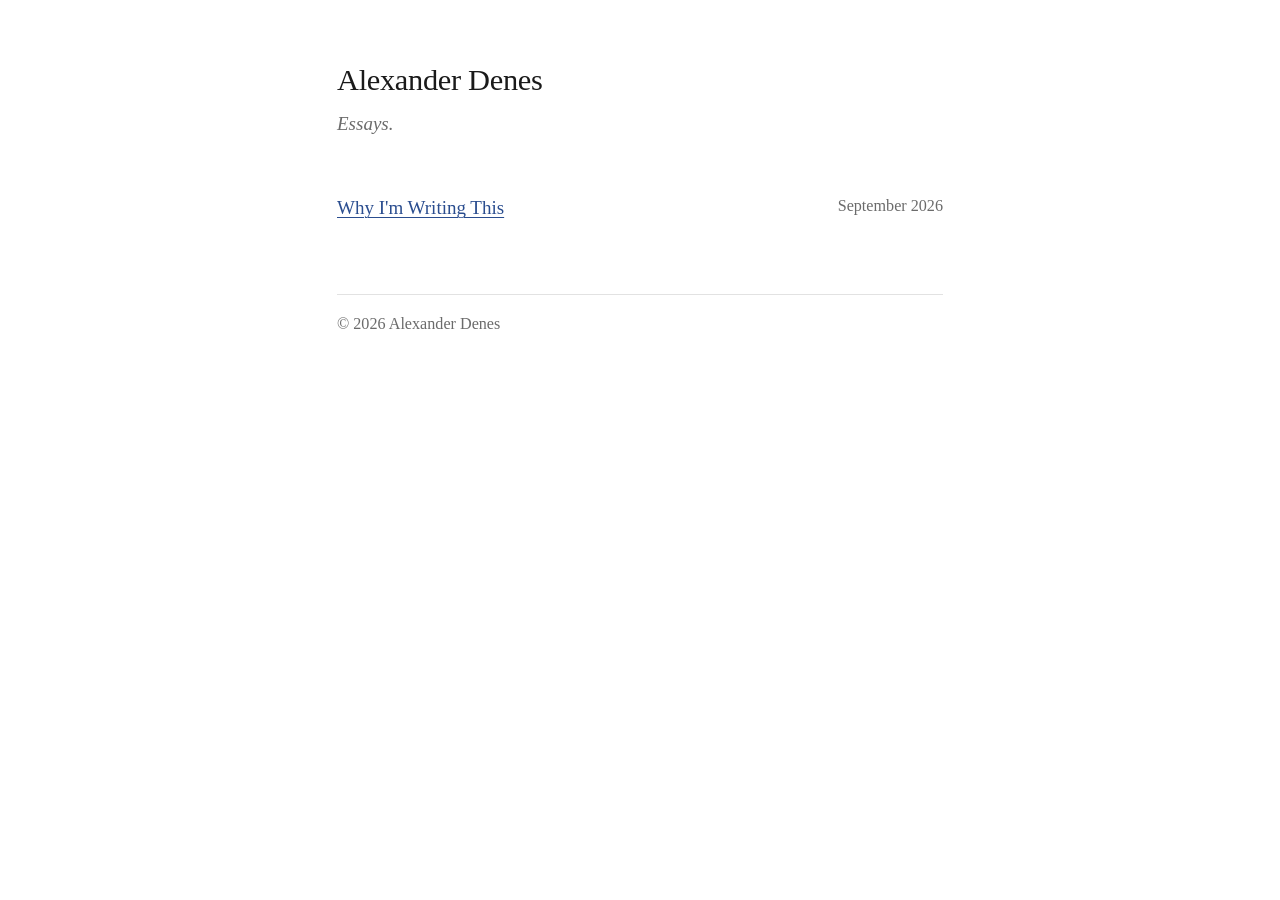
==== index.html @ e81d4457 "Add files via upload" ====
<!DOCTYPE html>
<html lang="en">
<head>
  <meta charset="utf-8">
  <meta name="viewport" content="width=device-width, initial-scale=1">
  <title>Alexander Denes</title>
  <meta name="description" content="Essays by Alexander Denes.">
  <link rel="stylesheet" href="/style.css">
</head>
<body>
<main>
  <h1 class="site-name"><a href="/">Alexander Denes</a></h1>
  <p class="tagline">Essays.</p>

  <!-- ESSAY LIST: newest first. Add new essays at the top. -->
  <ul class="essays">
    <li><a href="/essays/why-write.html">Why I'm Writing This</a> <time datetime="2026-09">September 2026</time></li>
  </ul>

  <footer>© 2026 Alexander Denes</footer>
</main>
</body>
</html>
---- style.css ----
:root {
  --ink: #1a1a1a;
  --muted: #6b6b6b;
  --paper: #ffffff;
  --link: #2a4d8f;
  --rule: #e2e2e2;
}
* { box-sizing: border-box; }
html { -webkit-text-size-adjust: 100%; }
body {
  margin: 0;
  background: var(--paper);
  color: var(--ink);
  font-family: "Iowan Old Style", "Palatino Linotype", Palatino, "Book Antiqua", Georgia, serif;
  font-size: 19px;
  line-height: 1.6;
}
main { max-width: 34em; margin: 0 auto; padding: 3.5rem 1.25rem 5rem; }
a { color: var(--link); text-decoration-thickness: 1px; text-underline-offset: 3px; }
a:hover { color: var(--ink); }
a:focus-visible { outline: 2px solid var(--link); outline-offset: 3px; }

.site-name { font-size: 1.9rem; font-weight: normal; letter-spacing: -0.01em; margin: 0 0 0.25rem; }
.site-name a { color: var(--ink); text-decoration: none; }
.tagline { color: var(--muted); margin: 0 0 3rem; font-style: italic; }

.essays { list-style: none; padding: 0; margin: 0; }
.essays li { display: flex; justify-content: space-between; gap: 1rem; padding: 0.4rem 0; }
.essays time { color: var(--muted); font-size: 0.85em; white-space: nowrap; }

.back { font-size: 0.9em; }
article h1 { font-size: 1.6rem; font-weight: normal; line-height: 1.25; margin: 2.5rem 0 0.3rem; }
article .date { color: var(--muted); font-size: 0.9em; margin: 0 0 2rem; }
article p { margin: 0 0 1.2em; }
article blockquote { margin: 1.5em 0; padding-left: 1em; border-left: 2px solid var(--rule); color: var(--muted); }

footer { margin-top: 4rem; padding-top: 1rem; border-top: 1px solid var(--rule); color: var(--muted); font-size: 0.85em; }
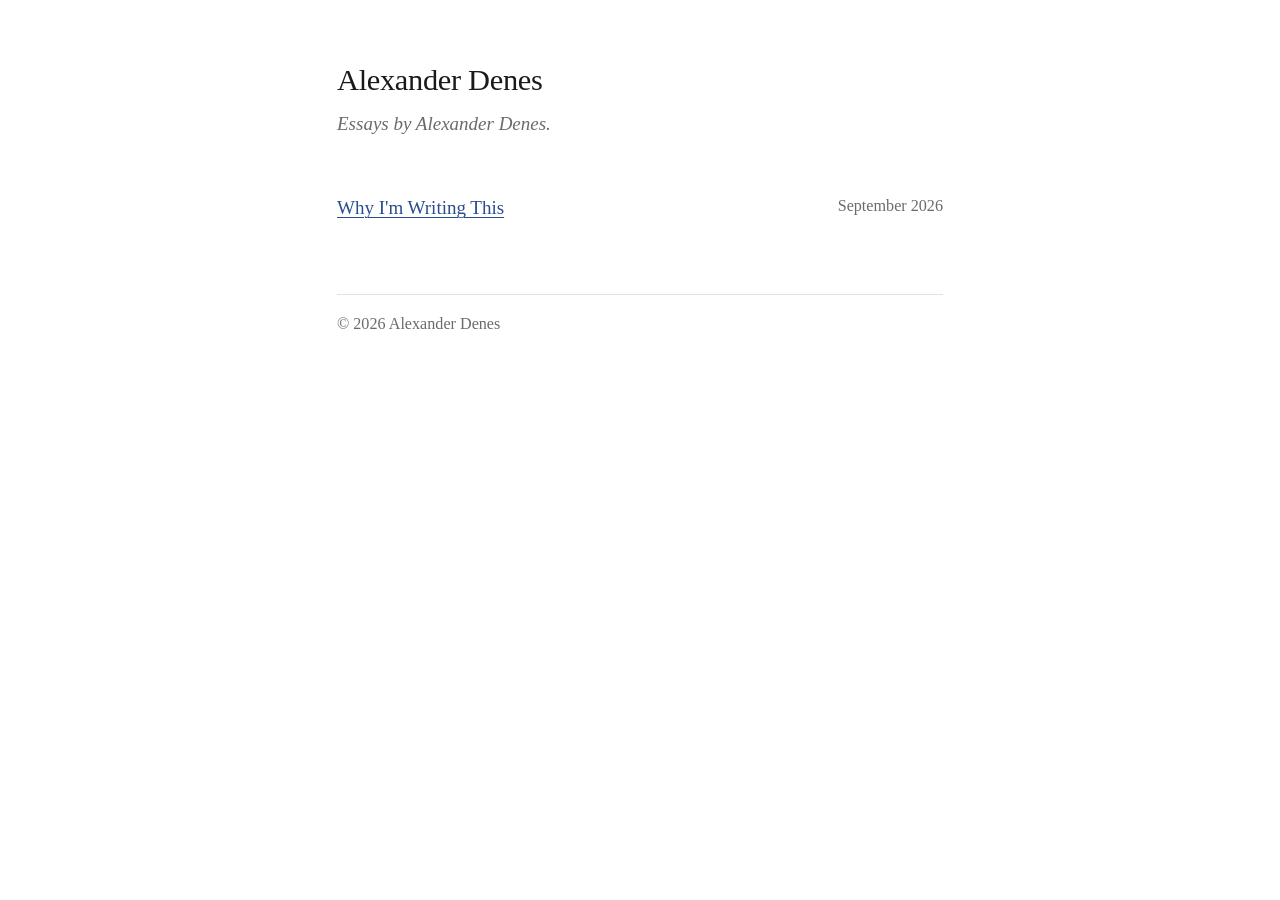
==== commit d8fafdf2: "Update homepage tagline to "Essays by Alexander Denes." Co-Authored-By: Claude Opus 5.5 <noreply@ant" ====
--- a/index.html
+++ b/index.html
@@ -10,7 +10,7 @@
 <body>
 <main>
   <h1 class="site-name"><a href="/">Alexander Denes</a></h1>
-  <p class="tagline">Essays.</p>
+  <p class="tagline">Essays by Alexander Denes.</p>
 
   <!-- ESSAY LIST: newest first. Add new essays at the top. -->
   <ul class="essays">
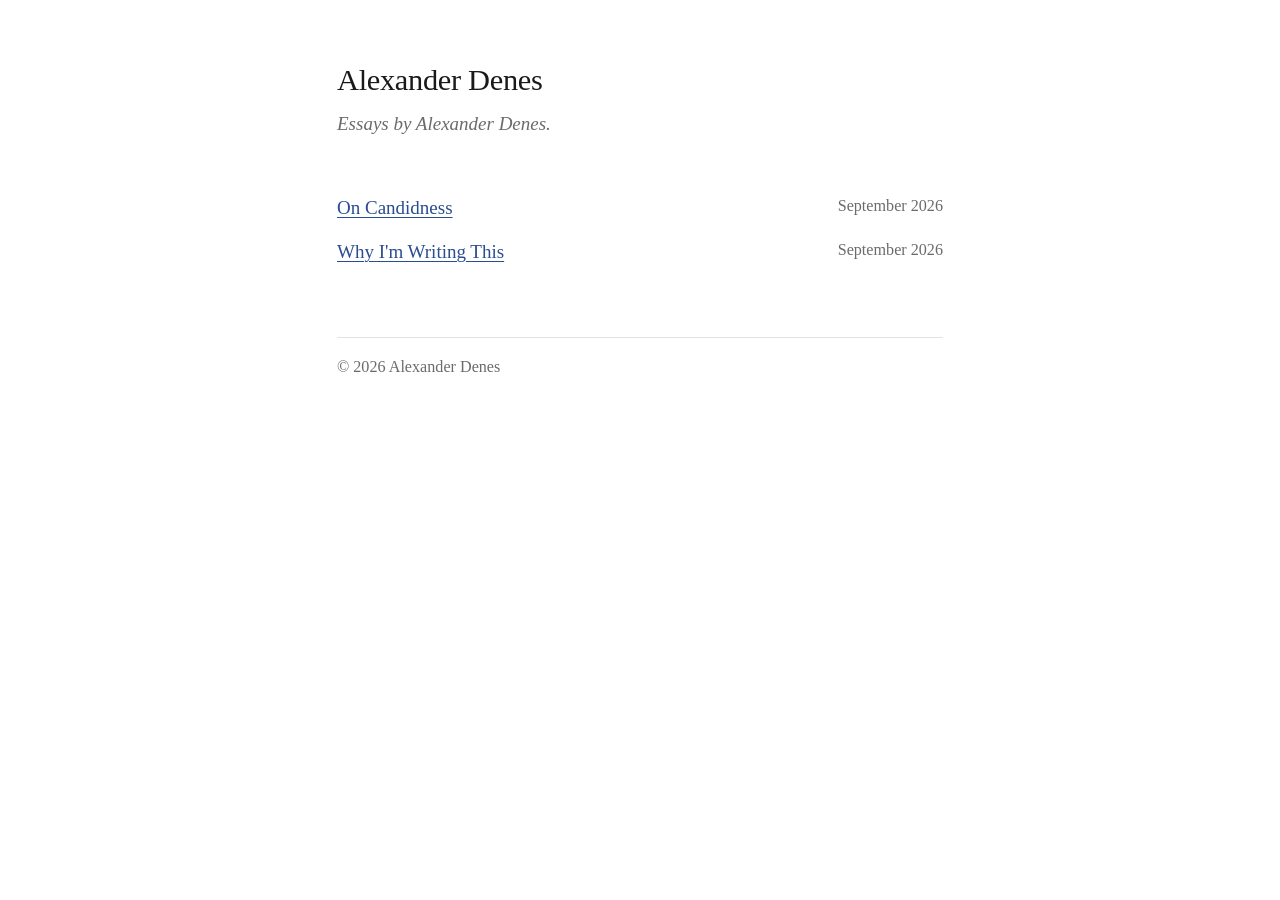
==== commit 1435ebf4: "Add essay: On Candidness Co-Authored-By: Claude Opus 5.5 <noreply@anthropic.com> Claude-Session: htt" ====
--- a/index.html
+++ b/index.html
@@ -14,6 +14,7 @@
 
   <!-- ESSAY LIST: newest first. Add new essays at the top. -->
   <ul class="essays">
+    <li><a href="/essays/on-candidness.html">On Candidness</a> <time datetime="2026-09">September 2026</time></li>
     <li><a href="/essays/why-write.html">Why I'm Writing This</a> <time datetime="2026-09">September 2026</time></li>
   </ul>
 
--- a/style.css
+++ b/style.css
@@ -32,6 +32,7 @@
 article h1 { font-size: 1.6rem; font-weight: normal; line-height: 1.25; margin: 2.5rem 0 0.3rem; }
 article .date { color: var(--muted); font-size: 0.9em; margin: 0 0 2rem; }
 article p { margin: 0 0 1.2em; }
+article h2 { font-size: 1.2rem; font-weight: normal; font-style: italic; line-height: 1.3; margin: 2em 0 0.6em; }
 article blockquote { margin: 1.5em 0; padding-left: 1em; border-left: 2px solid var(--rule); color: var(--muted); }
 
 footer { margin-top: 4rem; padding-top: 1rem; border-top: 1px solid var(--rule); color: var(--muted); font-size: 0.85em; }
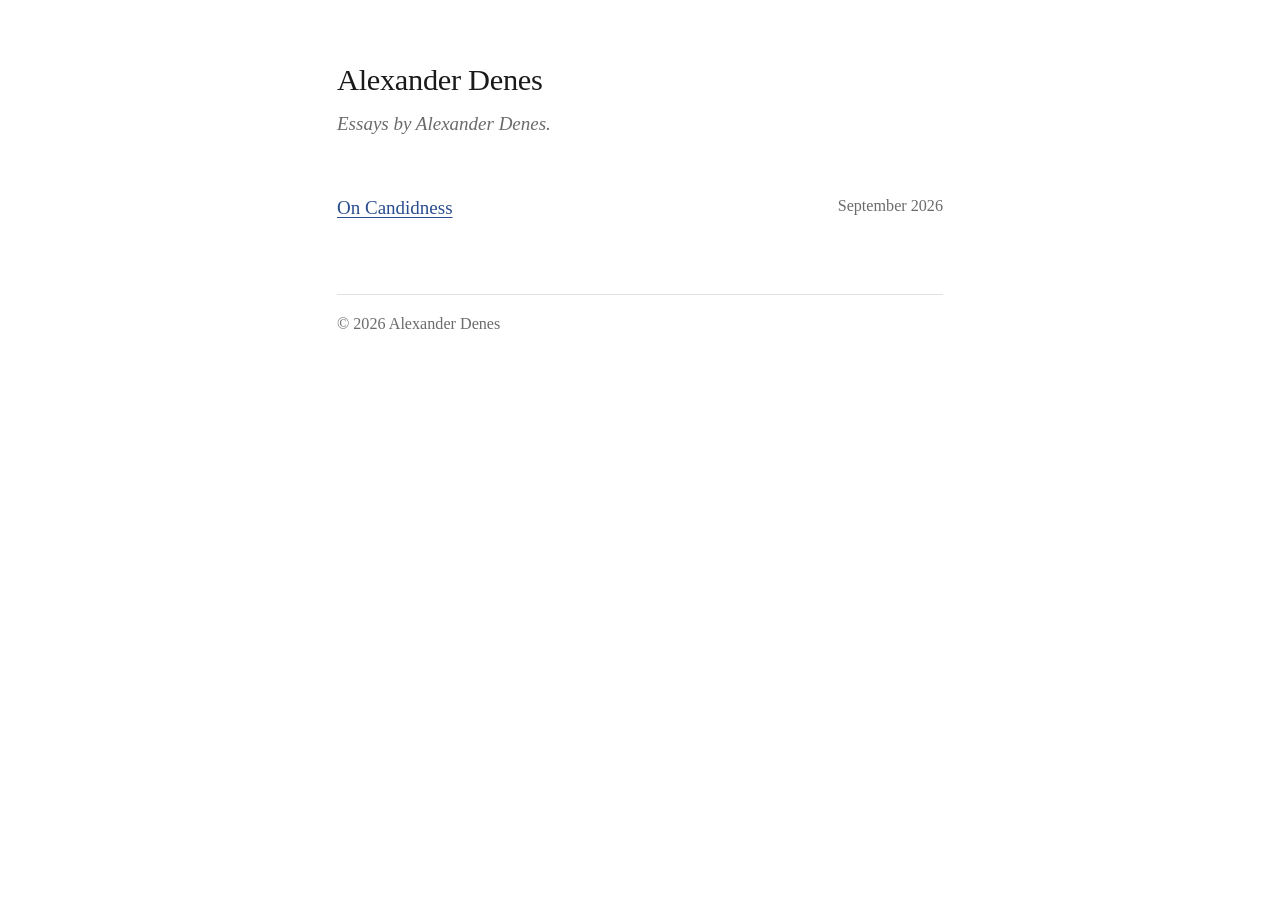
==== commit 4c5340ef: "Remove placeholder essay "Why I'm Writing This" Co-Authored-By: Claude Opus 5.5 <noreply@anthropic.c" ====
--- a/index.html
+++ b/index.html
@@ -15,7 +15,6 @@
   <!-- ESSAY LIST: newest first. Add new essays at the top. -->
   <ul class="essays">
     <li><a href="/essays/on-candidness.html">On Candidness</a> <time datetime="2026-09">September 2026</time></li>
-    <li><a href="/essays/why-write.html">Why I'm Writing This</a> <time datetime="2026-09">September 2026</time></li>
   </ul>
 
   <footer>© 2026 Alexander Denes</footer>
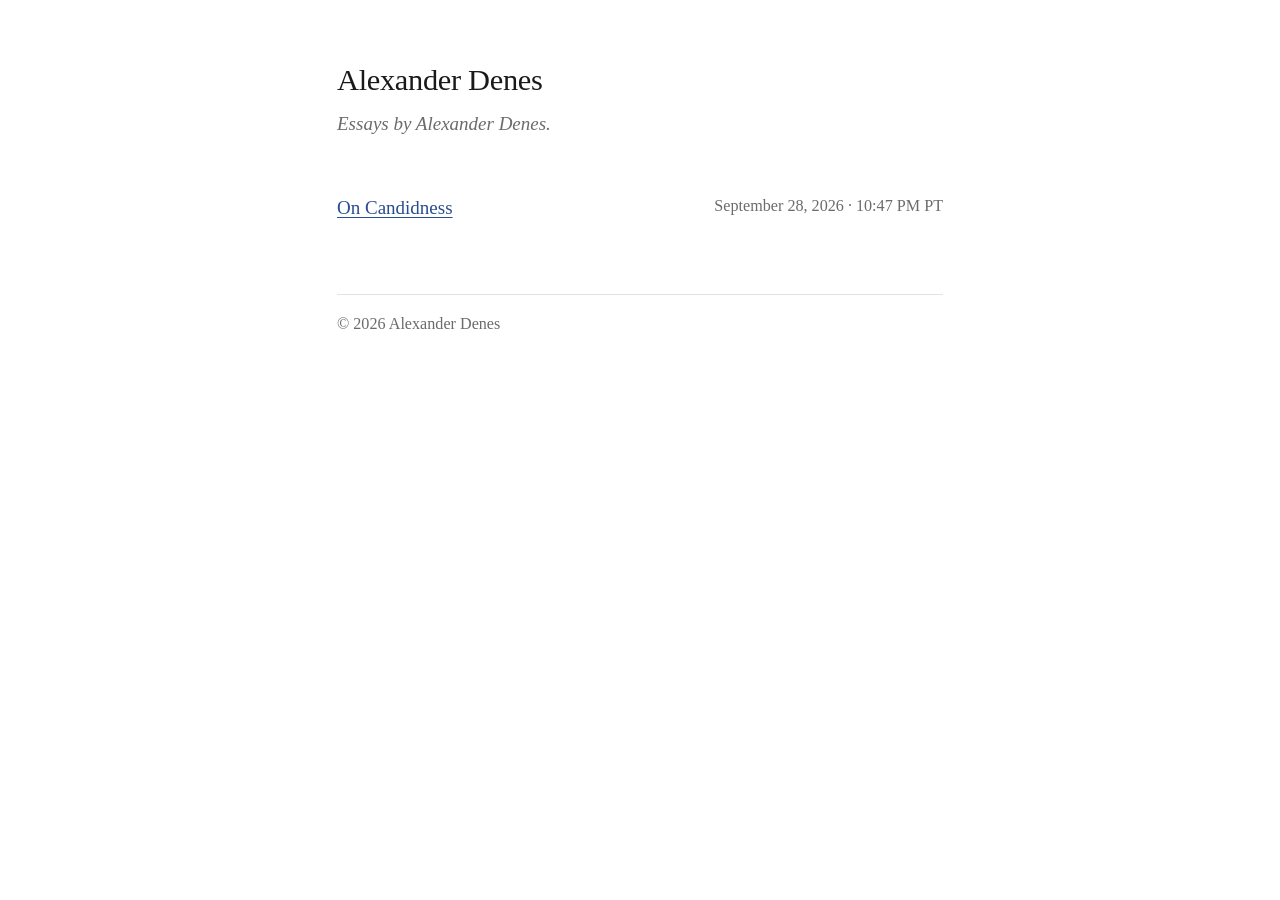
==== commit bfde3952: "On Candidness: show full publish date and time Co-Authored-By: Claude Opus 5.5 <noreply@anthropic.co" ====
--- a/index.html
+++ b/index.html
@@ -14,7 +14,7 @@
 
   <!-- ESSAY LIST: newest first. Add new essays at the top. -->
   <ul class="essays">
-    <li><a href="/essays/on-candidness.html">On Candidness</a> <time datetime="2026-09">September 2026</time></li>
+    <li><a href="/essays/on-candidness.html">On Candidness</a> <time datetime="2026-09-28T22:47-07:00">September 28, 2026 · 10:47 PM PT</time></li>
   </ul>
 
   <footer>© 2026 Alexander Denes</footer>
